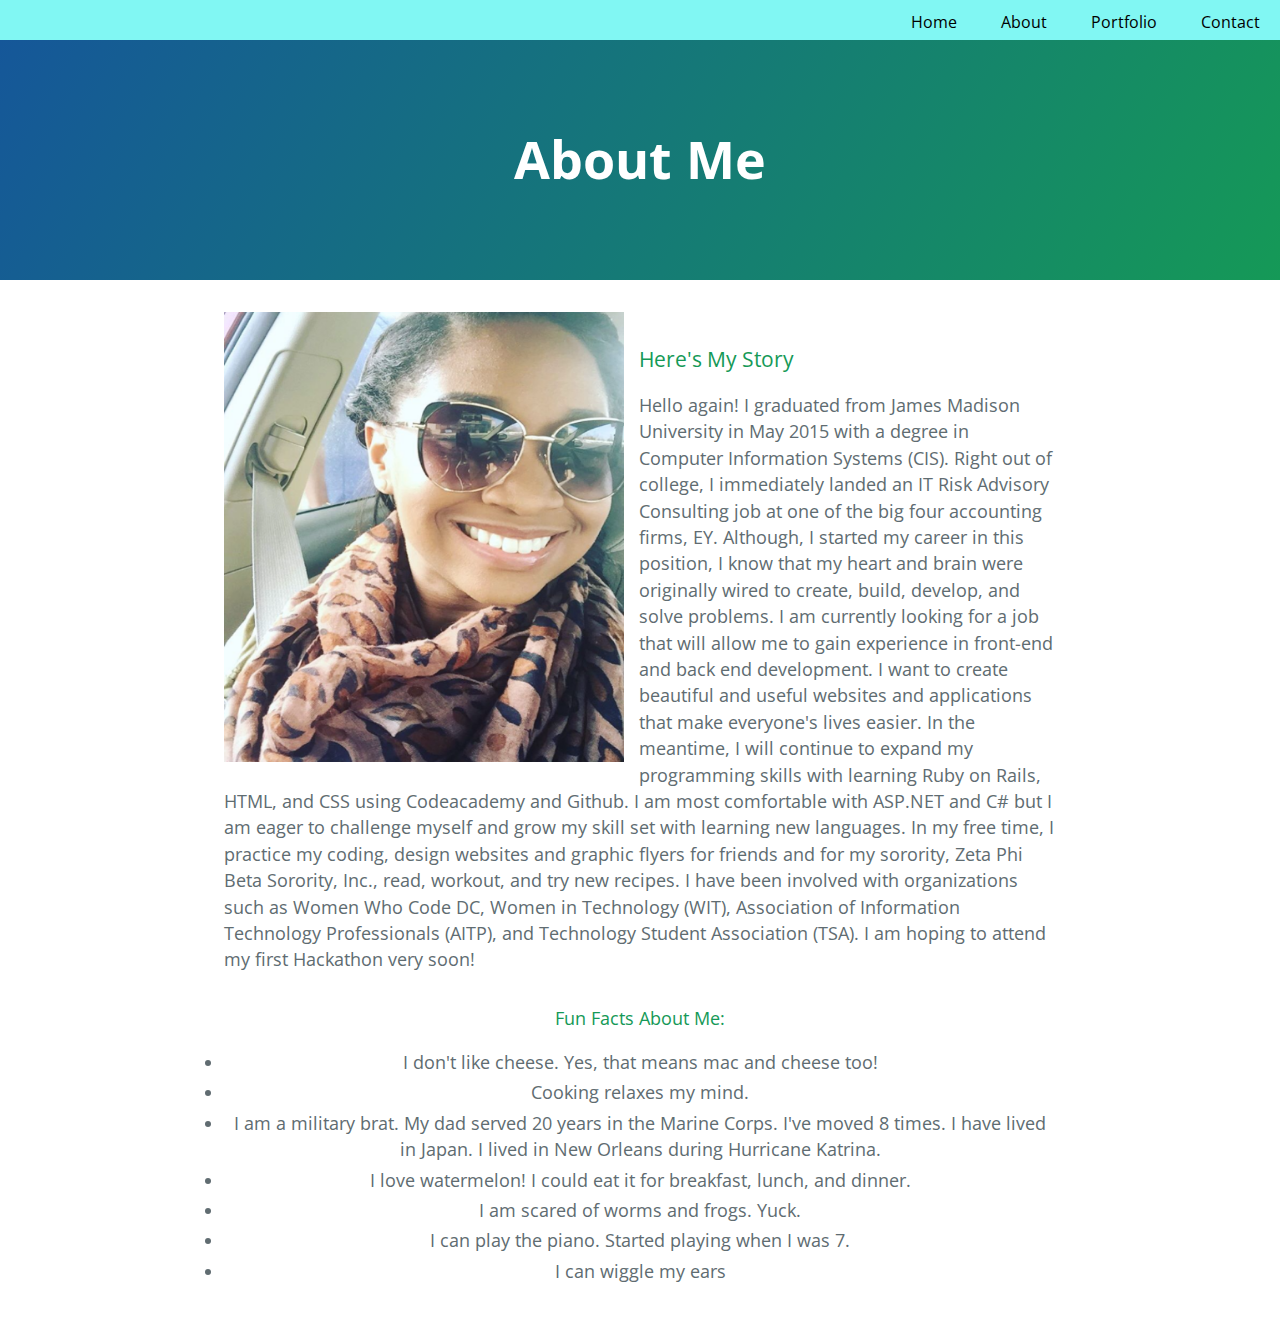
==== about.html @ 2cd4b4d4 "Update about.html" ====
<!DOCTYPE html>
<html lang="en-us">
  <head>
    
    <meta charset="UTF-8">
    
    <!---Title--->
    <title>Latasha Williams</title>
    
    <meta name="viewport" content="width=device-width, initial-scale=1">
    
    <!---Stylesheets--->
    
    <link rel="stylesheet" type="text/css" href="stylesheets/normalize.css" media="screen">
    <link href='https://fonts.googleapis.com/css?family=Open+Sans:400,700' rel='stylesheet' type='text/css'>
    <link rel="stylesheet" type="text/css" href="stylesheets/stylesheet.css" media="screen">
    <link rel="stylesheet" type="text/css" href="stylesheets/github-light.css" media="screen">
    <link rel="stylesheet" type="text/css" href="stylesheets/newstyle.css" media="screen">
   
  </head>
   
   
  <body>
  
   <!---Navigation Menu--->
   
    <div class="nav">
      <ul>
        <li><a href = "index.html">Home</a></li>
        <li><a href = "about.html">About</a></li>
        <li><a href = "portfolio.html">Portfolio</a></li>
          <li><a href = "contact.html">Contact</a></li>
      </ul>
    </div>
    
    <!--End of Navigation-->
    
    <section class="page-header">
      <h1 class="project-name">About Me</h1>
    </section>
    
  <section class="main-content">
     <!---About Me Pic--->
       <div class="aboutpic">
      
        <img src="/Photos/Screen Shot 2016-04-05 at 6.49.15 PM.png" width="400" height = "450" alt = "" align=left />
      
    </div>
    <!--End of About Me Pic-->
    
<!--Blurb-->
<h3>
<a id="welcome" class="anchor" href="#welcome" aria-hidden="true"><span aria-hidden="true" class="octicon octicon-link"></span></a>Here's My Story</h3>

<p> Hello again! I graduated from James Madison University in May 2015 with a degree in Computer Information Systems (CIS).
Right out of college, I immediately landed an IT Risk Advisory Consulting job at one of the big four accounting firms, EY. 
Although, I started my career in this position, I know that my heart and brain were originally wired to create, build, develop, and solve problems.
I am currently looking for a job that will allow me to gain experience in front-end and back end development. I want to create beautiful and useful websites and 
applications that make everyone's lives easier. In the meantime, I will continue to expand my programming skills with learning Ruby on 
Rails, HTML, and CSS using Codeacademy and Github. I am most comfortable with ASP.NET and C# but I am eager to challenge myself and grow my skill set with learning new languages.
In my free time, I practice my coding, design websites and graphic flyers for friends and for my sorority, Zeta Phi Beta Sorority, Inc., read, workout, and try new recipes.
I have been involved with organizations such as Women Who Code DC, Women in Technology (WIT), Association of Information Technology Professionals (AITP), and Technology Student Association (TSA).
I am hoping to attend my first Hackathon very soon! 
 </p>
 
 <!--Fun Facts-->
<h4 ALIGN=CENTER>Fun Facts About Me:</h4>
<div class="fun">
  <ul>
  <li>I don't like cheese. Yes, that means mac and cheese too!</li>
  <li>Cooking relaxes my mind.</li>
  <li>I am a military brat. My dad served 20 years in the Marine Corps. I've moved 8 times. 
  I have lived in Japan. I lived in New Orleans during Hurricane Katrina.</li>
  <li>I love watermelon! I could eat it for breakfast, lunch, and dinner.</li>
  <li>I am scared of worms and frogs. Yuck.</li>
  <li>I can play the piano. Started playing when I was 7.</li>
  <li>I can wiggle my ears</li>
</ul>
</div>



<!--End of Fun Facts-->
    </section>
<!--End Blurb-->





  </body>
</html>
---- stylesheets/stylesheet.css ----
* {
  box-sizing: border-box; }

body {
  padding: 0;
  margin: 0;
  font-family: "Open Sans", "Helvetica Neue", Helvetica, Arial, sans-serif;
  font-size: 16px;
  line-height: 1.5;
  color: #606c71; }

a {
  color: #1e6bb8;
  text-decoration: none; }
  a:hover {
    text-decoration: underline; }

.btn {
  display: inline-block;
  margin-bottom: 1rem;
  color: rgba(255, 255, 255, 0.7);
  background-color: rgba(255, 255, 255, 0.08);
  border-color: rgba(255, 255, 255, 0.2);
  border-style: solid;
  border-width: 1px;
  border-radius: 0.3rem;
  transition: color 0.2s, background-color 0.2s, border-color 0.2s; }
  .btn + .btn {
    margin-left: 1rem; }

.btn:hover {
  color: rgba(255, 255, 255, 0.8);
  text-decoration: none;
  background-color: rgba(255, 255, 255, 0.2);
  border-color: rgba(255, 255, 255, 0.3); }

@media screen and (min-width: 64em) {
  .btn {
    padding: 0.75rem 1rem; } }

@media screen and (min-width: 42em) and (max-width: 64em) {
  .btn {
    padding: 0.6rem 0.9rem;
    font-size: 0.9rem; } }

@media screen and (max-width: 42em) {
  .btn {
    display: block;
    width: 100%;
    padding: 0.75rem;
    font-size: 0.9rem; }
    .btn + .btn {
      margin-top: 1rem;
      margin-left: 0; } }

.page-header {
  color: #fff;
  text-align: center;
  background-color: #159957;
  background-image: linear-gradient(120deg, #155799, #159957); }

@media screen and (min-width: 64em) {
  .page-header {
    padding: 5rem 6rem; } }

@media screen and (min-width: 42em) and (max-width: 64em) {
  .page-header {
    padding: 3rem 4rem; } }

@media screen and (max-width: 42em) {
  .page-header {
    padding: 2rem 1rem; } }

.project-name {
  margin-top: 0;
  margin-bottom: 0.1rem; }

@media screen and (min-width: 64em) {
  .project-name {
    font-size: 3.25rem; } }

@media screen and (min-width: 42em) and (max-width: 64em) {
  .project-name {
    font-size: 2.25rem; } }

@media screen and (max-width: 42em) {
  .project-name {
    font-size: 1.75rem; } }

.project-tagline {
  margin-bottom: 2rem;
  font-weight: normal;
  opacity: 0.7; }

@media screen and (min-width: 64em) {
  .project-tagline {
    font-size: 1.25rem; } }

@media screen and (min-width: 42em) and (max-width: 64em) {
  .project-tagline {
    font-size: 1.15rem; } }

@media screen and (max-width: 42em) {
  .project-tagline {
    font-size: 1rem; } }

.main-content :first-child {
  margin-top: 0; }
.main-content img {
  max-width: 100%; }
.main-content h1, .main-content h2, .main-content h3, .main-content h4, .main-content h5, .main-content h6 {
  margin-top: 2rem;
  margin-bottom: 1rem;
  font-weight: normal;
  color: #159957; }
.main-content p {
  margin-bottom: 1em; }
.main-content code {
  padding: 2px 4px;
  font-family: Consolas, "Liberation Mono", Menlo, Courier, monospace;
  font-size: 0.9rem;
  color: #383e41;
  background-color: #f3f6fa;
  border-radius: 0.3rem; }
.main-content pre {
  padding: 0.8rem;
  margin-top: 0;
  margin-bottom: 1rem;
  font: 1rem Consolas, "Liberation Mono", Menlo, Courier, monospace;
  color: #567482;
  word-wrap: normal;
  background-color: #f3f6fa;
  border: solid 1px #dce6f0;
  border-radius: 0.3rem; }
  .main-content pre > code {
    padding: 0;
    margin: 0;
    font-size: 0.9rem;
    color: #567482;
    word-break: normal;
    white-space: pre;
    background: transparent;
    border: 0; }
.main-content .highlight {
  margin-bottom: 1rem; }
  .main-content .highlight pre {
    margin-bottom: 0;
    word-break: normal; }
.main-content .highlight pre, .main-content pre {
  padding: 0.8rem;
  overflow: auto;
  font-size: 0.9rem;
  line-height: 1.45;
  border-radius: 0.3rem; }
.main-content pre code, .main-content pre tt {
  display: inline;
  max-width: initial;
  padding: 0;
  margin: 0;
  overflow: initial;
  line-height: inherit;
  word-wrap: normal;
  background-color: transparent;
  border: 0; }
  .main-content pre code:before, .main-content pre code:after, .main-content pre tt:before, .main-content pre tt:after {
    content: normal; }
.main-content ul, .main-content ol {
  margin-top: 0; }
.main-content blockquote {
  padding: 0 1rem;
  margin-left: 0;
  color: #819198;
  border-left: 0.3rem solid #dce6f0; }
  .main-content blockquote > :first-child {
    margin-top: 0; }
  .main-content blockquote > :last-child {
    margin-bottom: 0; }
.main-content table {
  display: block;
  width: 100%;
  overflow: auto;
  word-break: normal;
  word-break: keep-all; }
  .main-content table th {
    font-weight: bold; }
  .main-content table th, .main-content table td {
    padding: 0.5rem 1rem;
    border: 1px solid #e9ebec; }
.main-content dl {
  padding: 0; }
  .main-content dl dt {
    padding: 0;
    margin-top: 1rem;
    font-size: 1rem;
    font-weight: bold; }
  .main-content dl dd {
    padding: 0;
    margin-bottom: 1rem; }
.main-content hr {
  height: 2px;
  padding: 0;
  margin: 1rem 0;
  background-color: #eff0f1;
  border: 0; }

@media screen and (min-width: 64em) {
  .main-content {
    max-width: 64rem;
    padding: 2rem 6rem;
    margin: 0 auto;
    font-size: 1.1rem; } }

@media screen and (min-width: 42em) and (max-width: 64em) {
  .main-content {
    padding: 2rem 4rem;
    font-size: 1.1rem; } }

@media screen and (max-width: 42em) {
  .main-content {
    padding: 2rem 1rem;
    font-size: 1rem; } }

.site-footer {
  padding-top: 2rem;
  margin-top: 2rem;
  border-top: solid 1px #eff0f1; }

.site-footer-owner {
  display: block;
  font-weight: bold; }

.site-footer-credits {
  color: #819198; }

@media screen and (min-width: 64em) {
  .site-footer {
    font-size: 1rem; } }

@media screen and (min-width: 42em) and (max-width: 64em) {
  .site-footer {
    font-size: 1rem; } }

@media screen and (max-width: 42em) {
  .site-footer {
    font-size: 0.9rem; } }
---- stylesheets/github-light.css ----
/*
   Copyright 2014 GitHub Inc.

   Licensed under the Apache License, Version 2.0 (the "License");
   you may not use this file except in compliance with the License.
   You may obtain a copy of the License at

       http://www.apache.org/licenses/LICENSE-2.0

   Unless required by applicable law or agreed to in writing, software
   distributed under the License is distributed on an "AS IS" BASIS,
   WITHOUT WARRANTIES OR CONDITIONS OF ANY KIND, either express or implied.
   See the License for the specific language governing permissions and
   limitations under the License.

*/

.pl-c /* comment */ {
  color: #969896;
}

.pl-c1      /* constant, markup.raw, meta.diff.header, meta.module-reference, meta.property-name, support, support.constant, support.variable, variable.other.constant */,
.pl-s .pl-v /* string variable */ {
  color: #0086b3;
}

.pl-e  /* entity */,
.pl-en /* entity.name */ {
  color: #795da3;
}

.pl-s .pl-s1 /* string source */,
.pl-smi      /* storage.modifier.import, storage.modifier.package, storage.type.java, variable.other, variable.parameter.function */ {
  color: #333;
}

.pl-ent /* entity.name.tag */ {
  color: #63a35c;
}

.pl-k /* keyword, storage, storage.type */ {
  color: #a71d5d;
}

.pl-pds              /* punctuation.definition.string, string.regexp.character-class */,
.pl-s                /* string */,
.pl-s .pl-pse .pl-s1 /* string punctuation.section.embedded source */,
.pl-sr               /* string.regexp */,
.pl-sr .pl-cce       /* string.regexp constant.character.escape */,
.pl-sr .pl-sra       /* string.regexp string.regexp.arbitrary-repitition */,
.pl-sr .pl-sre       /* string.regexp source.ruby.embedded */ {
  color: #183691;
}

.pl-v /* variable */ {
  color: #ed6a43;
}

.pl-id /* invalid.deprecated */ {
  color: #b52a1d;
}

.pl-ii /* invalid.illegal */ {
  background-color: #b52a1d;
  color: #f8f8f8;
}

.pl-sr .pl-cce /* string.regexp constant.character.escape */ {
  color: #63a35c;
  font-weight: bold;
}

.pl-ml /* markup.list */ {
  color: #693a17;
}

.pl-mh        /* markup.heading */,
.pl-mh .pl-en /* markup.heading entity.name */,
.pl-ms        /* meta.separator */ {
  color: #1d3e81;
  font-weight: bold;
}

.pl-mq /* markup.quote */ {
  color: #008080;
}

.pl-mi /* markup.italic */ {
  color: #333;
  font-style: italic;
}

.pl-mb /* markup.bold */ {
  color: #333;
  font-weight: bold;
}

.pl-md /* markup.deleted, meta.diff.header.from-file */ {
  background-color: #ffecec;
  color: #bd2c00;
}

.pl-mi1 /* markup.inserted, meta.diff.header.to-file */ {
  background-color: #eaffea;
  color: #55a532;
}

.pl-mdr /* meta.diff.range */ {
  color: #795da3;
  font-weight: bold;
}

.pl-mo /* meta.output */ {
  color: #1d3e81;
}
---- stylesheets/newstyle.css ----
.nav {
  height: 40px;
  background:#81F7F3;
}

.nav ul{
  margin:0;
  padding:0;
   text-align: right;

}

.nav ul li{
  list-style:none;
  display: inline-block;
}

.nav ul li a {
  text-decoration: none;
  float: left;
  display: block;
  padding: 10px 20px;
  color: black;
  
}

.nav ul li a:hover{
  color: white;
}

.fun ul{
margin:0;
padding:0;
text-align: center;
	
}

.fun ul li{
	 padding: 2px 5px;  
}

.images_hz {
 margin: 0 auto 0 auto;
    display: inline-block;
  text-align: center;
    margin-top: 100px;
}

.aboutpic {
  float: left;
margin: 0px 15px 15px 0px;
  
}

.myButton {
	 
 margin: 0 auto 0 auto;
    display: inline-block;
    height: 50px;
    color: black;
    font-size: 35px;
    text-decoration: none;
    line-height: 36px;
    box-sizing: border-box;
    padding: 1px 0 0 0;
    text-align: center;
    border-radius: 4px;
    margin-top: 30px;
}
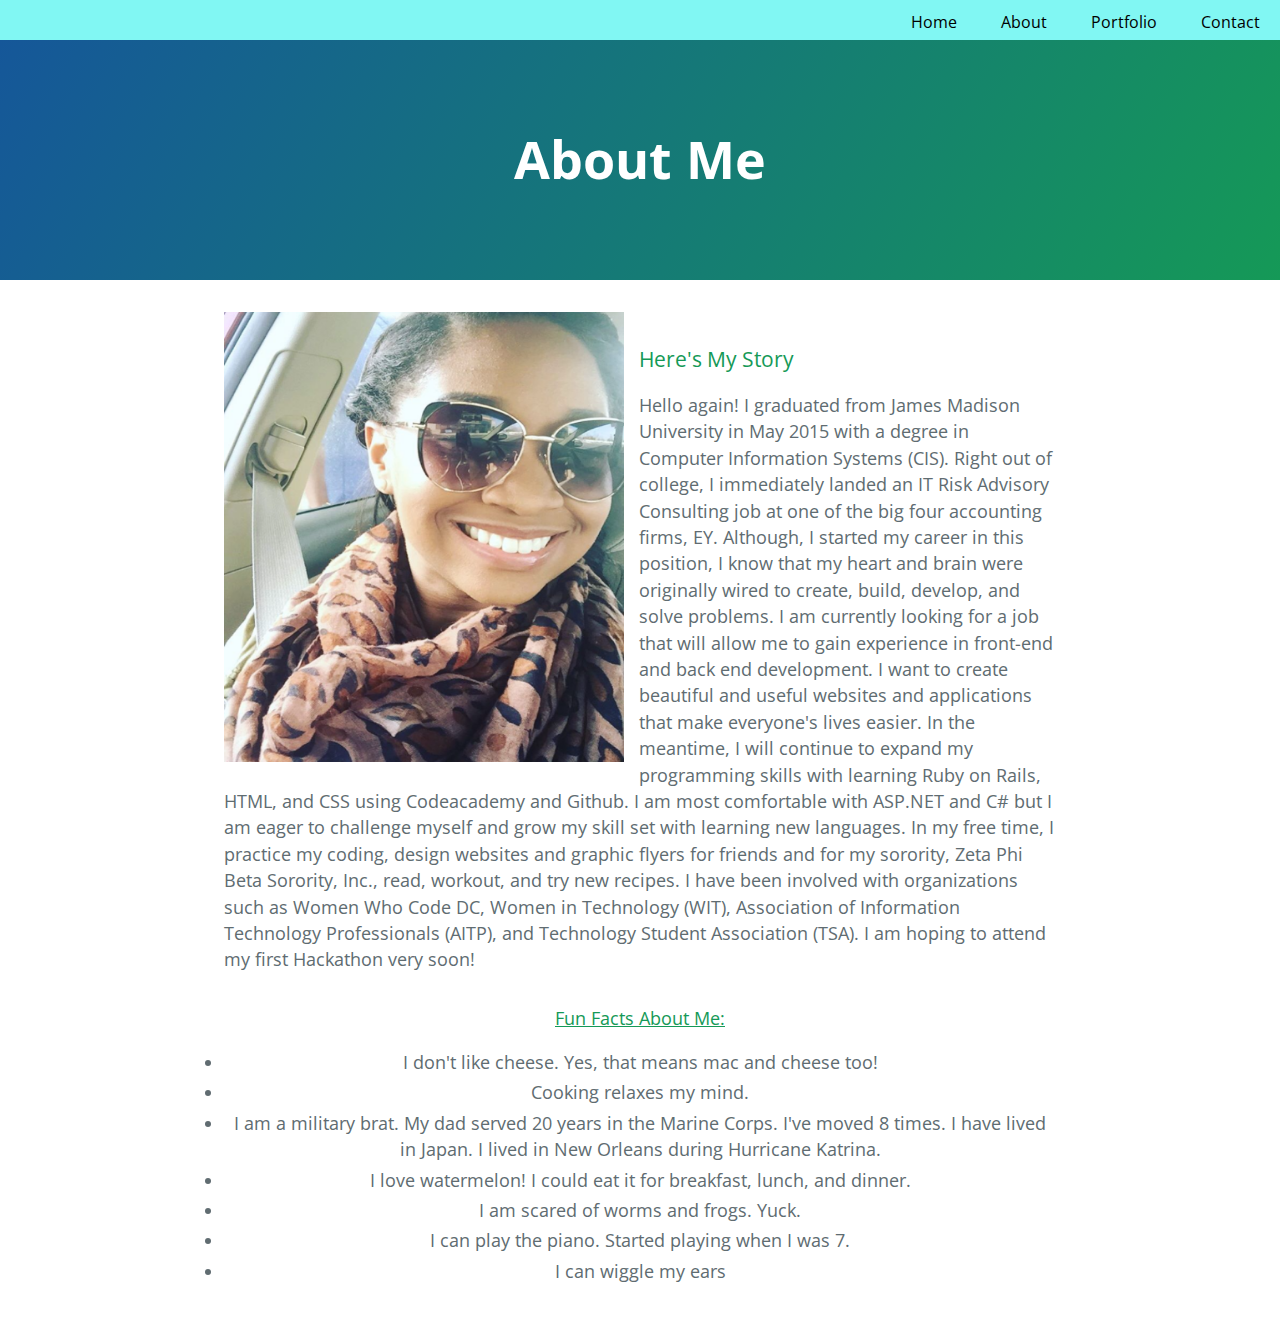
==== commit 79c3366a: "Update about.html" ====
--- a/about.html
+++ b/about.html
@@ -64,7 +64,7 @@
  </p>
  
  <!--Fun Facts-->
-<h4 ALIGN=CENTER>Fun Facts About Me:</h4>
+<h4 ALIGN=CENTER><u>Fun Facts About Me:</u></h4>
 <div class="fun">
   <ul>
   <li>I don't like cheese. Yes, that means mac and cheese too!</li>
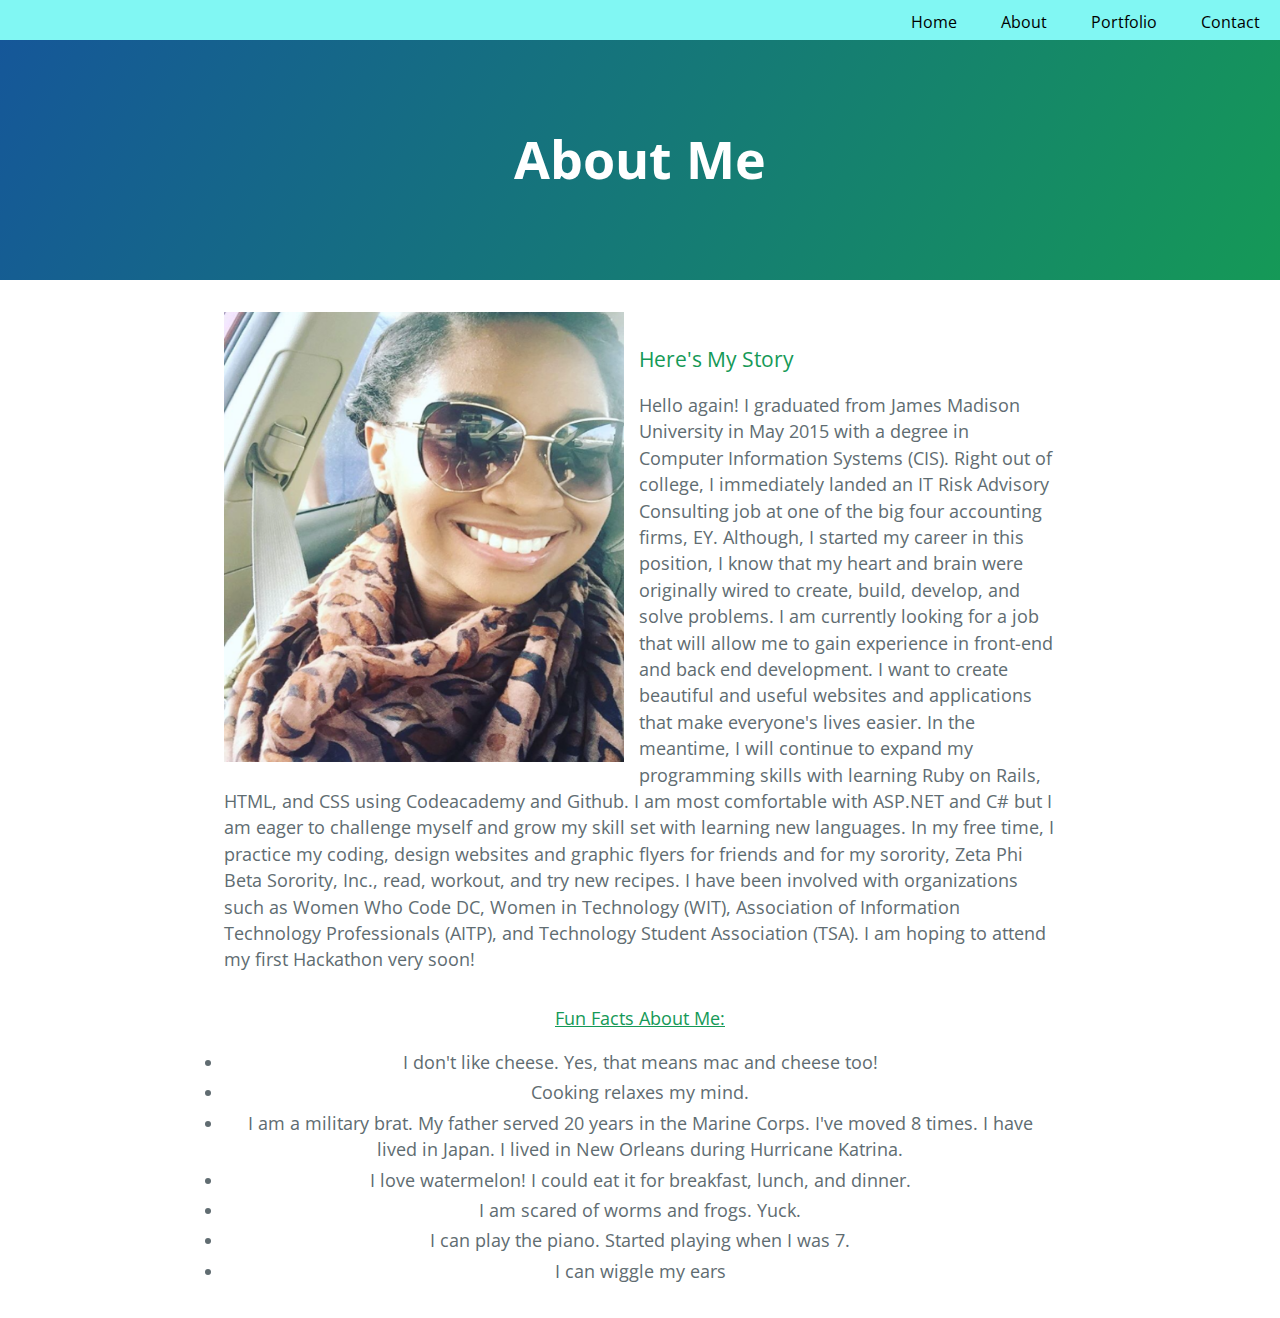
==== commit 746d2d85: "Update about.html" ====
--- a/about.html
+++ b/about.html
@@ -69,7 +69,7 @@
   <ul>
   <li>I don't like cheese. Yes, that means mac and cheese too!</li>
   <li>Cooking relaxes my mind.</li>
-  <li>I am a military brat. My dad served 20 years in the Marine Corps. I've moved 8 times. 
+  <li>I am a military brat. My father served 20 years in the Marine Corps. I've moved 8 times. 
   I have lived in Japan. I lived in New Orleans during Hurricane Katrina.</li>
   <li>I love watermelon! I could eat it for breakfast, lunch, and dinner.</li>
   <li>I am scared of worms and frogs. Yuck.</li>
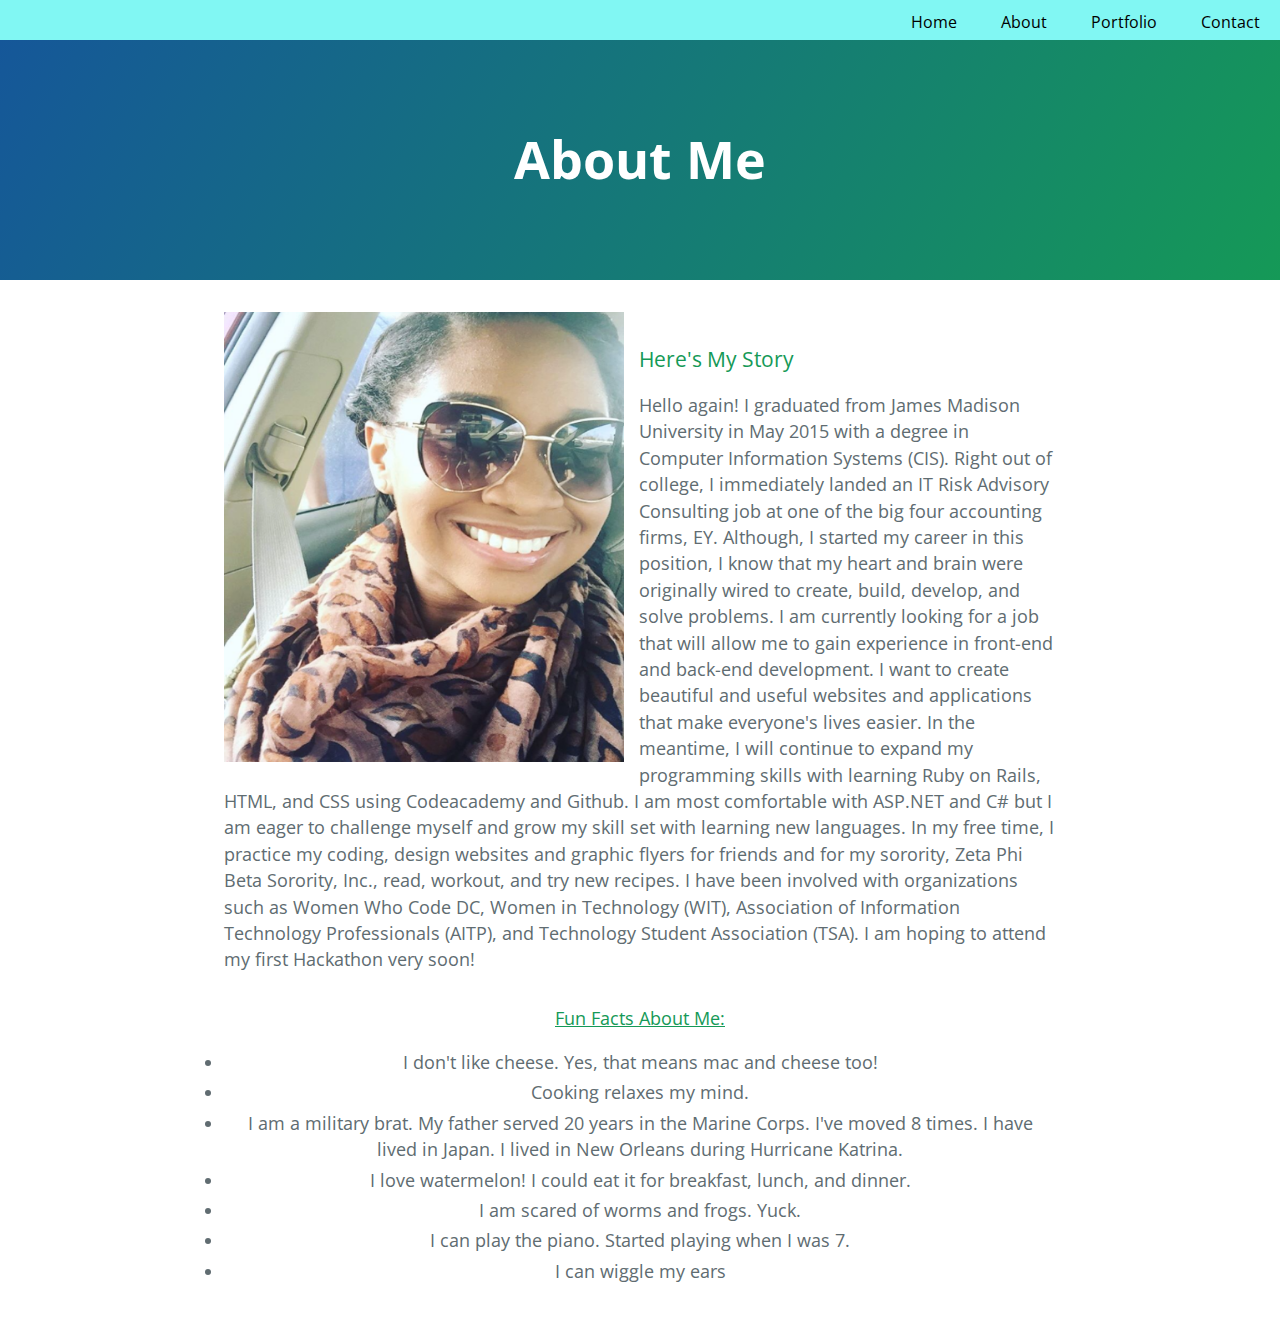
==== commit dd7bdb6d: "Update about.html" ====
--- a/about.html
+++ b/about.html
@@ -55,7 +55,7 @@
 <p> Hello again! I graduated from James Madison University in May 2015 with a degree in Computer Information Systems (CIS).
 Right out of college, I immediately landed an IT Risk Advisory Consulting job at one of the big four accounting firms, EY. 
 Although, I started my career in this position, I know that my heart and brain were originally wired to create, build, develop, and solve problems.
-I am currently looking for a job that will allow me to gain experience in front-end and back end development. I want to create beautiful and useful websites and 
+I am currently looking for a job that will allow me to gain experience in front-end and back-end development. I want to create beautiful and useful websites and 
 applications that make everyone's lives easier. In the meantime, I will continue to expand my programming skills with learning Ruby on 
 Rails, HTML, and CSS using Codeacademy and Github. I am most comfortable with ASP.NET and C# but I am eager to challenge myself and grow my skill set with learning new languages.
 In my free time, I practice my coding, design websites and graphic flyers for friends and for my sorority, Zeta Phi Beta Sorority, Inc., read, workout, and try new recipes.
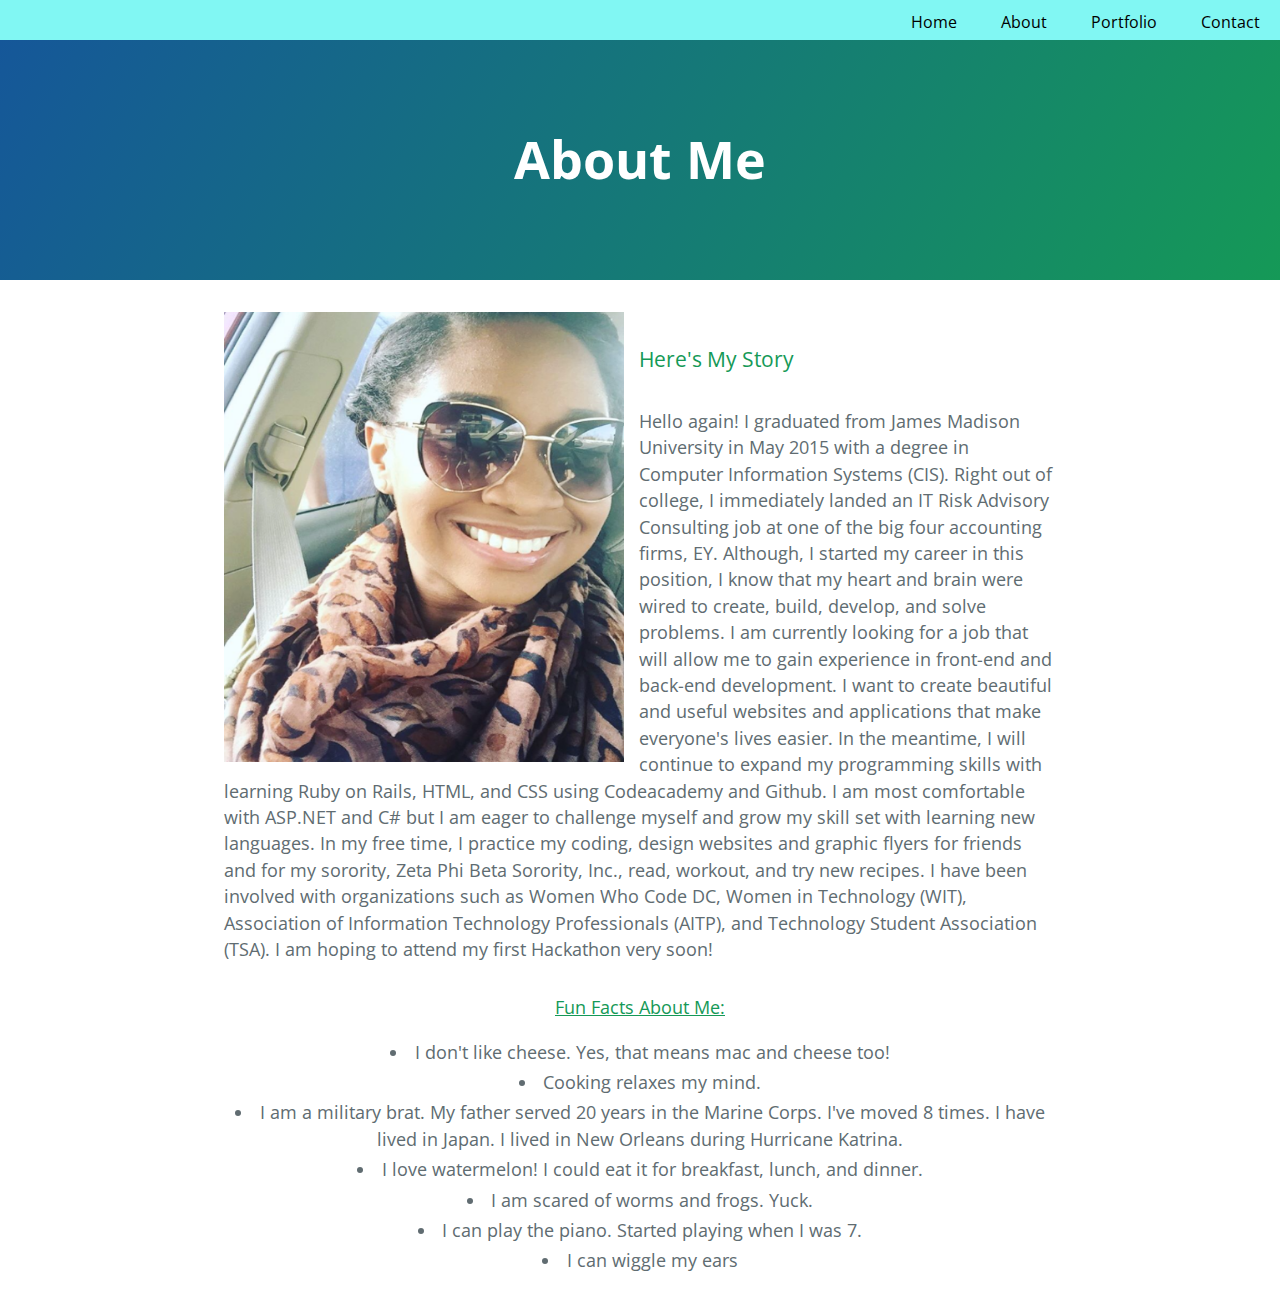
==== commit 4f65fae7: "Update about.html" ====
--- a/about.html
+++ b/about.html
@@ -54,7 +54,7 @@
 
 <p> Hello again! I graduated from James Madison University in May 2015 with a degree in Computer Information Systems (CIS).
 Right out of college, I immediately landed an IT Risk Advisory Consulting job at one of the big four accounting firms, EY. 
-Although, I started my career in this position, I know that my heart and brain were originally wired to create, build, develop, and solve problems.
+Although, I started my career in this position, I know that my heart and brain were wired to create, build, develop, and solve problems.
 I am currently looking for a job that will allow me to gain experience in front-end and back-end development. I want to create beautiful and useful websites and 
 applications that make everyone's lives easier. In the meantime, I will continue to expand my programming skills with learning Ruby on 
 Rails, HTML, and CSS using Codeacademy and Github. I am most comfortable with ASP.NET and C# but I am eager to challenge myself and grow my skill set with learning new languages.
--- a/stylesheets/newstyle.css
+++ b/stylesheets/newstyle.css
@@ -32,7 +32,7 @@
 margin:0;
 padding:0;
 text-align: center;
-	
+ list-style-position: inside;
 }
 
 .fun ul li{
@@ -40,10 +40,10 @@
 }
 
 .images_hz {
- margin: 0 auto 0 auto;
+
     display: inline-block;
   text-align: center;
-    margin-top: 100px;
+
 }
 
 .aboutpic {
@@ -67,3 +67,65 @@
     border-radius: 4px;
     margin-top: 30px;
 }
+
+
+.imageBorder{
+border: 2px;
+    border-color: Black;
+    margin: 0px 15px 15px 0px;
+}
+
+
+.preview{
+	display:inline-block;
+}
+
+h3{
+	display:inline-block;
+}
+
+.ha{
+text-align: left;
+padding-top: 0;
+	padding-right: 0;
+	padding-bottom: 0;
+	padding-left: 0;
+	margin-top: 0;
+	margin-right: 0;
+	margin-bottom: 0;
+	margin-left: 0;
+}
+
+.hb{
+	text-align: center;
+	padding-top: 0;
+	padding-right: 0;
+	padding-bottom: 0;
+	padding-left: 0;
+	margin-top: 0;
+	margin-right: 0;
+	margin-bottom: 0;
+	margin-left: 0;
+}
+
+.hc{
+	text-align: right;
+	padding-top: 0;
+	padding-right: 0;
+	padding-bottom: 0;
+	padding-left: 0;
+	margin-top: 0;
+	margin-right: 0;
+	margin-bottom: 0;
+	margin-left: 0;
+}
+
+
+seeMore{
+	display:inline-block;
+}
+
+.screenshots{
+	  float: left;
+margin: 0px 15px 15px 0px;
+}
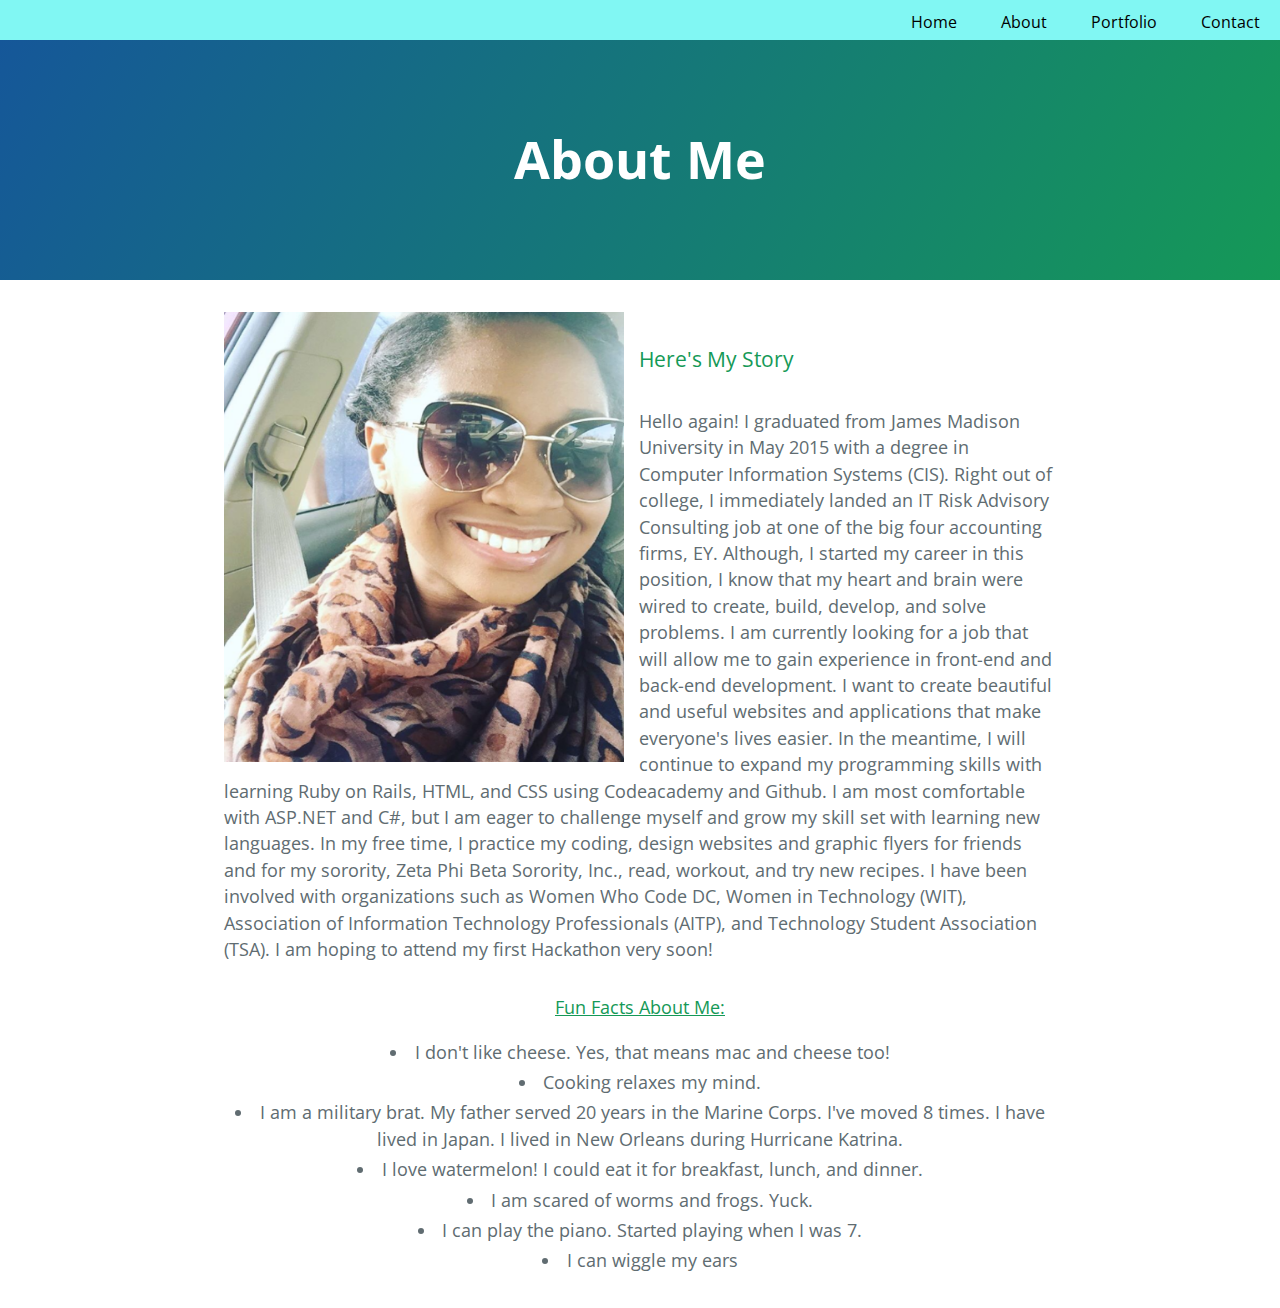
==== commit 91c9b84e: "Update about.html" ====
--- a/about.html
+++ b/about.html
@@ -57,7 +57,7 @@
 Although, I started my career in this position, I know that my heart and brain were wired to create, build, develop, and solve problems.
 I am currently looking for a job that will allow me to gain experience in front-end and back-end development. I want to create beautiful and useful websites and 
 applications that make everyone's lives easier. In the meantime, I will continue to expand my programming skills with learning Ruby on 
-Rails, HTML, and CSS using Codeacademy and Github. I am most comfortable with ASP.NET and C# but I am eager to challenge myself and grow my skill set with learning new languages.
+Rails, HTML, and CSS using Codeacademy and Github. I am most comfortable with ASP.NET and C#, but I am eager to challenge myself and grow my skill set with learning new languages.
 In my free time, I practice my coding, design websites and graphic flyers for friends and for my sorority, Zeta Phi Beta Sorority, Inc., read, workout, and try new recipes.
 I have been involved with organizations such as Women Who Code DC, Women in Technology (WIT), Association of Information Technology Professionals (AITP), and Technology Student Association (TSA).
 I am hoping to attend my first Hackathon very soon! 
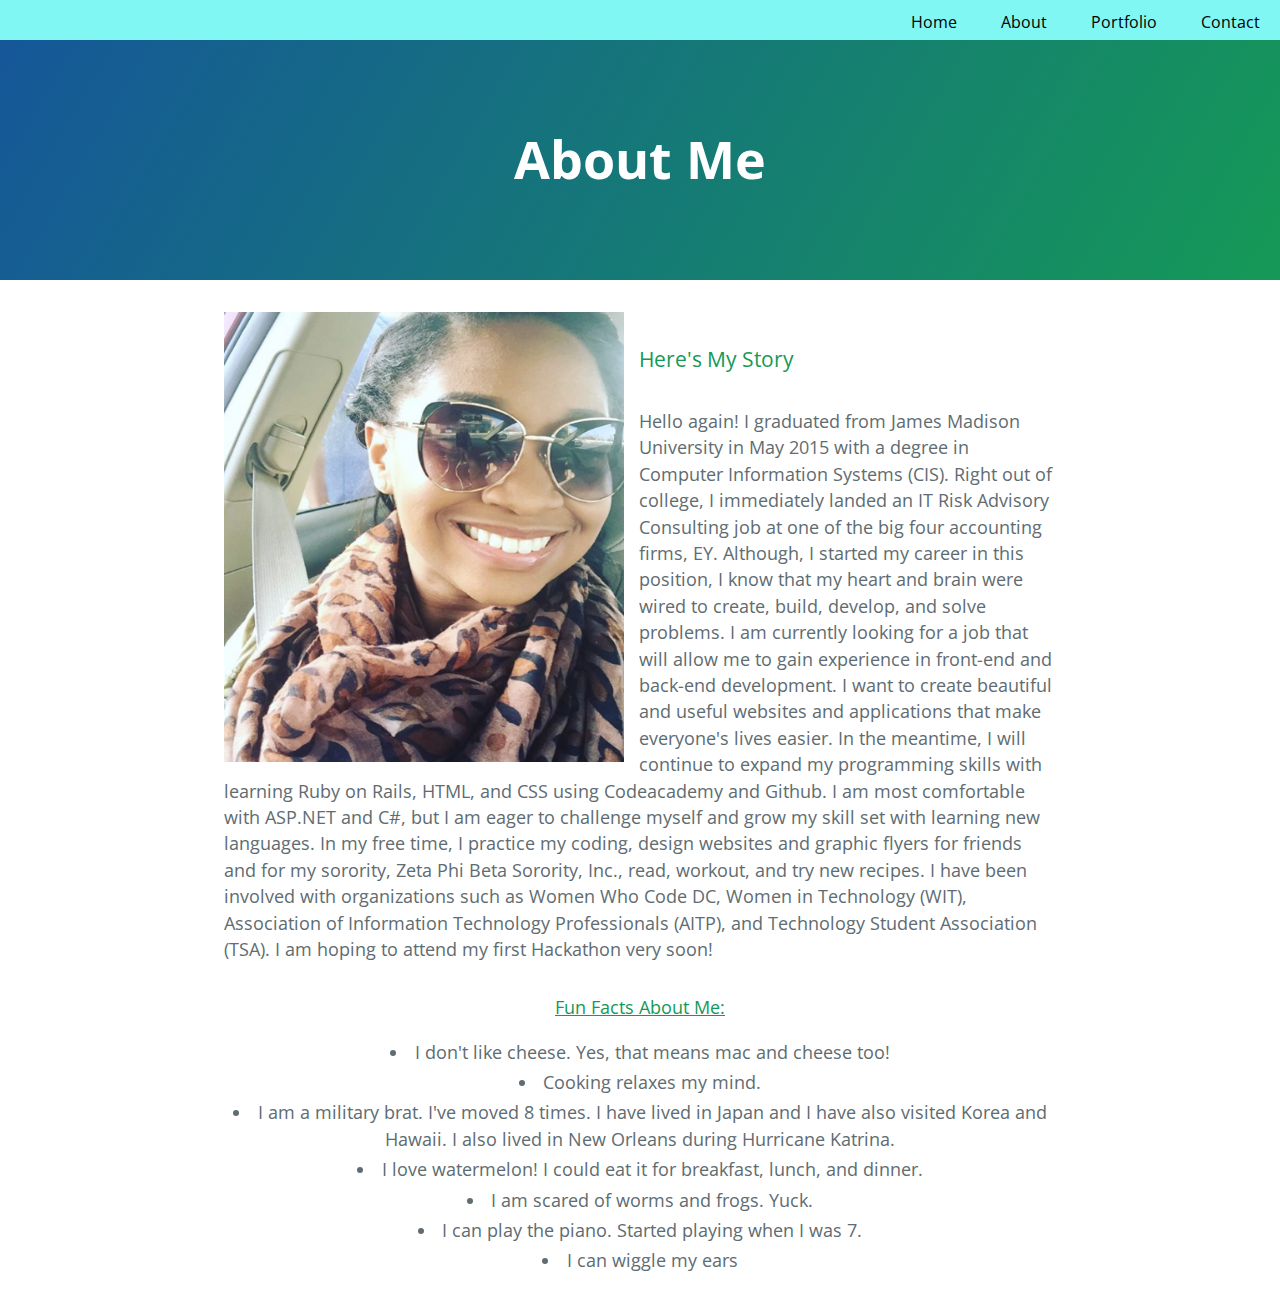
==== commit 88891a2b: "Update about.html" ====
--- a/about.html
+++ b/about.html
@@ -69,8 +69,8 @@
   <ul>
   <li>I don't like cheese. Yes, that means mac and cheese too!</li>
   <li>Cooking relaxes my mind.</li>
-  <li>I am a military brat. My father served 20 years in the Marine Corps. I've moved 8 times. 
-  I have lived in Japan. I lived in New Orleans during Hurricane Katrina.</li>
+  <li>I am a military brat. I've moved 8 times. 
+  I have lived in Japan and I have also visited Korea and Hawaii. I also lived in New Orleans during Hurricane Katrina.</li>
   <li>I love watermelon! I could eat it for breakfast, lunch, and dinner.</li>
   <li>I am scared of worms and frogs. Yuck.</li>
   <li>I can play the piano. Started playing when I was 7.</li>
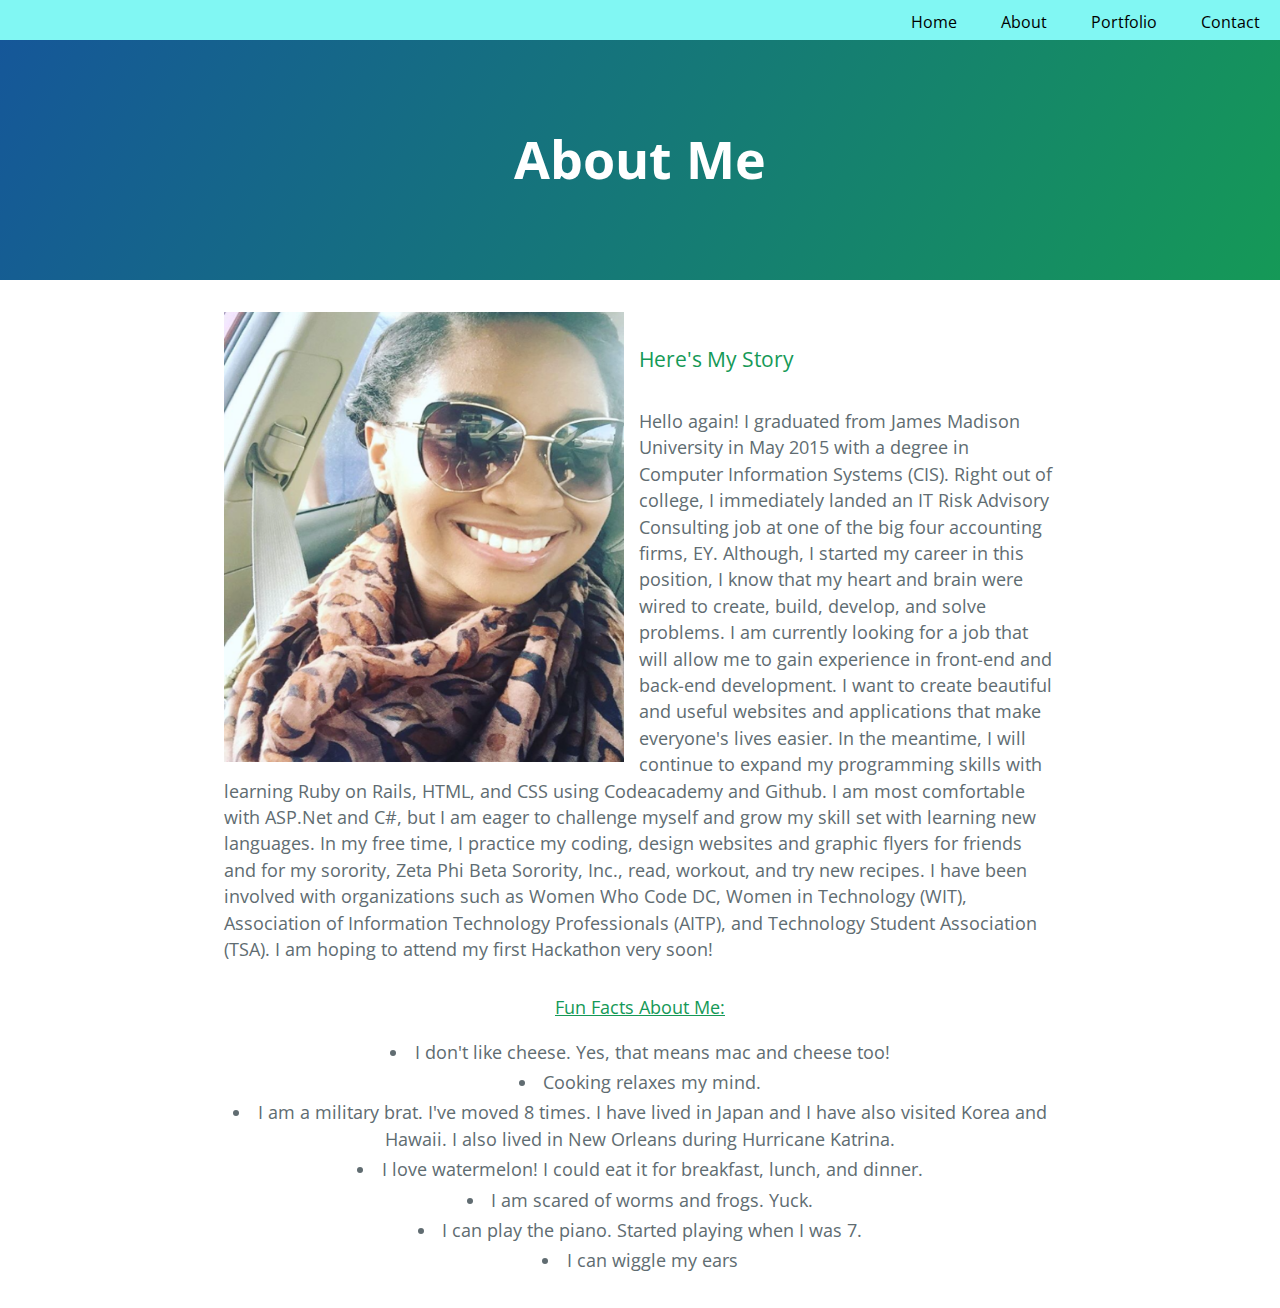
==== commit 291e9b21: "Update about.html" ====
--- a/about.html
+++ b/about.html
@@ -57,7 +57,7 @@
 Although, I started my career in this position, I know that my heart and brain were wired to create, build, develop, and solve problems.
 I am currently looking for a job that will allow me to gain experience in front-end and back-end development. I want to create beautiful and useful websites and 
 applications that make everyone's lives easier. In the meantime, I will continue to expand my programming skills with learning Ruby on 
-Rails, HTML, and CSS using Codeacademy and Github. I am most comfortable with ASP.NET and C#, but I am eager to challenge myself and grow my skill set with learning new languages.
+Rails, HTML, and CSS using Codeacademy and Github. I am most comfortable with ASP.Net and C#, but I am eager to challenge myself and grow my skill set with learning new languages.
 In my free time, I practice my coding, design websites and graphic flyers for friends and for my sorority, Zeta Phi Beta Sorority, Inc., read, workout, and try new recipes.
 I have been involved with organizations such as Women Who Code DC, Women in Technology (WIT), Association of Information Technology Professionals (AITP), and Technology Student Association (TSA).
 I am hoping to attend my first Hackathon very soon! 
